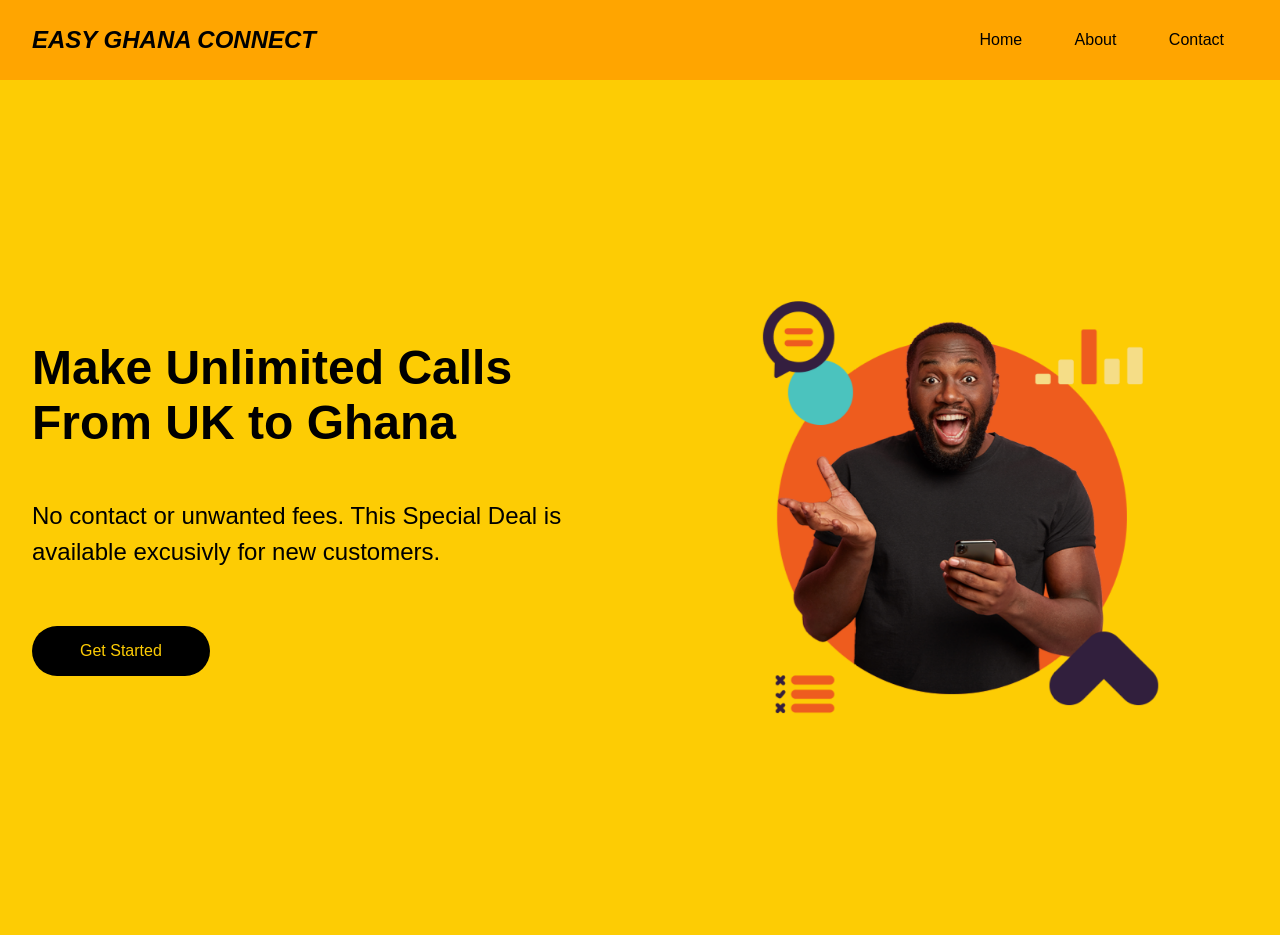
==== index.html @ 9e5a7309 "first commit" ====
<!DOCTYPE html>
<html lang="en">
<head>
    <meta charset="UTF-8">
    <meta name="viewport" content="width=device-width, initial-scale=1.0">
    <title>Document</title>
    <link rel="stylesheet" href="style.css">
</head>
<body>
    <nav>
        <div class="logo">EASY GHANA CONNECT  </div>
        <div class="nav-items">
            <a href="index.html">Home</a>
            <a href="about.html">About</a>
            <a href="contact.html">Contact</a>
        </div>
       
    </nav>
    <section class="hero">
        <div class="hero-container">
            <div class="column-left">
                <h1>Make Unlimited Calls From UK to Ghana</h1>
                <p>No contact or unwanted fees. This Special Deal is available excusivly for new customers.</p>
                <button>Get Started</button>
            </div>
            <div class="column-right">
                <img src="./Custome_insight_01.png" alt="illustration" class="hero-image">
            </div>
        </div>
    </section>
</body>
</html>
---- style.css ----
*{
    box-sizing:border-box;
    margin: 0;
    padding:0;
    font-family: Verdana, Geneva, Tahoma, sans-serif;
}
nav{
    height: 80px;
    background: orange;
    display: flex;
    justify-content: space-between;
    align-items: center;
    padding: 0 2rem ;
}

.logo {
    color: #000;
    font-size: 1.5rem;
    font-weight: bold;
    font-style:italic;


}

nav a {
   text-decoration: none;
   color: #000;
   padding: 0 1.5rem; 
}

.hero{
    background: #fdcc04;
}

.hero-container{
    display: grid;
    grid-template-columns: 1fr 1fr;
    height: 95vh;
    padding: 4rem 2rem;
    max-width: 1300px;
    margin: 0 auto;
    gap: 2rem;
}


.column-left{
    display: flex;
    flex-direction: column;
    justify-content: center;
    align-items: flex-start;
    color:#000;
    max-width: 600px;
    gap: 1.5rem;
    flex: 1;
    
   
}

.column-left h1 {
    margin-bottom:  1.5rem;
    font-size: 3rem;
}

.column-left p{
    margin-bottom: 2rem;
    font-size: 1.5rem;
    line-height: 1.5;
}

button{
    padding: 1rem 3rem;
    font-size: 1rem;
    border: none;
    color: #fdcc04;
    background: #000;
    cursor: pointer;
    border-radius: 50px;
    transition: all 0.3s ease;

}

button:hover{
    background: #fff;
    color:#000;

}

.column-right {
    display: flex;
    justify-content: center;
    align-items: center;
   

}

.hero-image{
    width: 100%;
    height:auto;
    max-width: 500px;

}

 @media screen and (max-width: 768px){
    .hero-container{
        grid-template-columns: 1fr;
        height: auto;
        text-align: center;
    
    }
    
    .column.left, .column-right{
        padding: 1rem 0;
        align-items: center;
    }

    .hero-image{
        max-width: 80%;
        height: auto;
    }
}

@keyframes fadeInUp {
  0% {
    opacity: 0;
    transform: translateY(30px);
  }
  100% {
    opacity: 1;
    transform: translateY(0);
  }
}

.column-left,
.column-right {
  opacity: 0;
  animation: fadeInUp 1s ease forwards;
}

.column-right {
  animation-delay: 0.5s; /* Image animates after text */
}

.column-left > * {
  opacity: 0;
  animation: fadeInUp 0.8s ease forwards;
}

.column-left h1 {
  animation-delay: 0.2s;
}

.column-left p {
  animation-delay: 0.4s;
}

.column-left button {
  animation-delay: 0.6s;
}
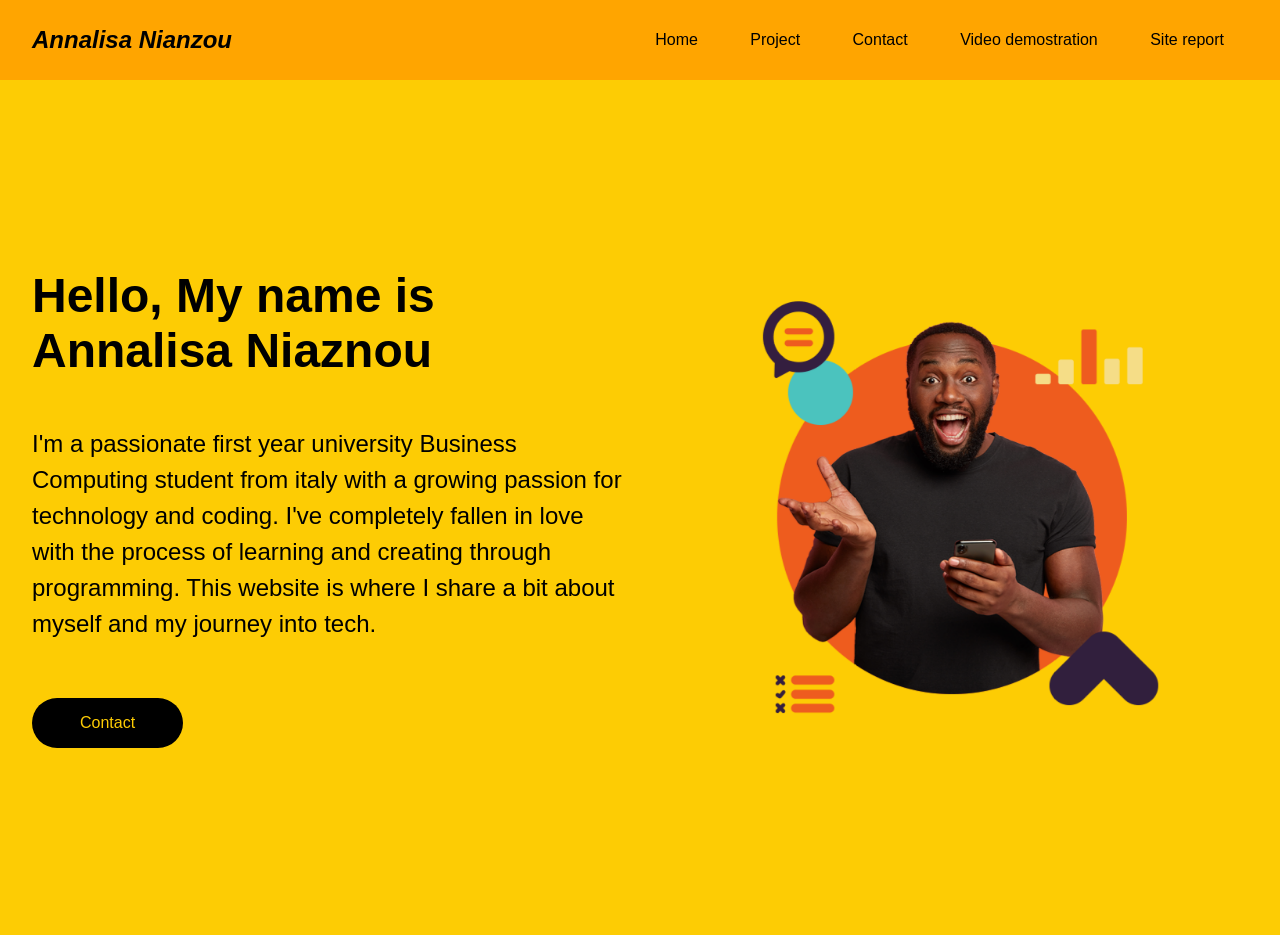
==== commit 533e5283: "footer" ====
--- a/index.html
+++ b/index.html
@@ -3,25 +3,32 @@
 <head>
     <meta charset="UTF-8">
     <meta name="viewport" content="width=device-width, initial-scale=1.0">
-    <title>Document</title>
+    <title>About me - Annalisa Nianzou</title>
     <link rel="stylesheet" href="style.css">
 </head>
 <body>
     <nav>
-        <div class="logo">EASY GHANA CONNECT  </div>
+        <div class="logo"> Annalisa Nianzou</div>
         <div class="nav-items">
             <a href="index.html">Home</a>
-            <a href="about.html">About</a>
+            <a href="project.html">Project</a>
             <a href="contact.html">Contact</a>
+            <a href="videoDemo.html">Video demostration</a>
+            <a href="sitereport.html">Site report</a>
+
         </div>
        
     </nav>
     <section class="hero">
         <div class="hero-container">
             <div class="column-left">
-                <h1>Make Unlimited Calls From UK to Ghana</h1>
-                <p>No contact or unwanted fees. This Special Deal is available excusivly for new customers.</p>
-                <button>Get Started</button>
+                <h1>Hello, My name is Annalisa Niaznou</h1>
+                <p>I'm a passionate first year university Business Computing student from italy with a growing passion for technology and coding.
+                    I've completely fallen in love with the process of learning and creating through programming.
+                    This website is where I share a bit about myself and my journey into tech.
+
+                </p>
+                <button onclick="window.local.href='contact.html'">Contact</button>
             </div>
             <div class="column-right">
                 <img src="./Custome_insight_01.png" alt="illustration" class="hero-image">
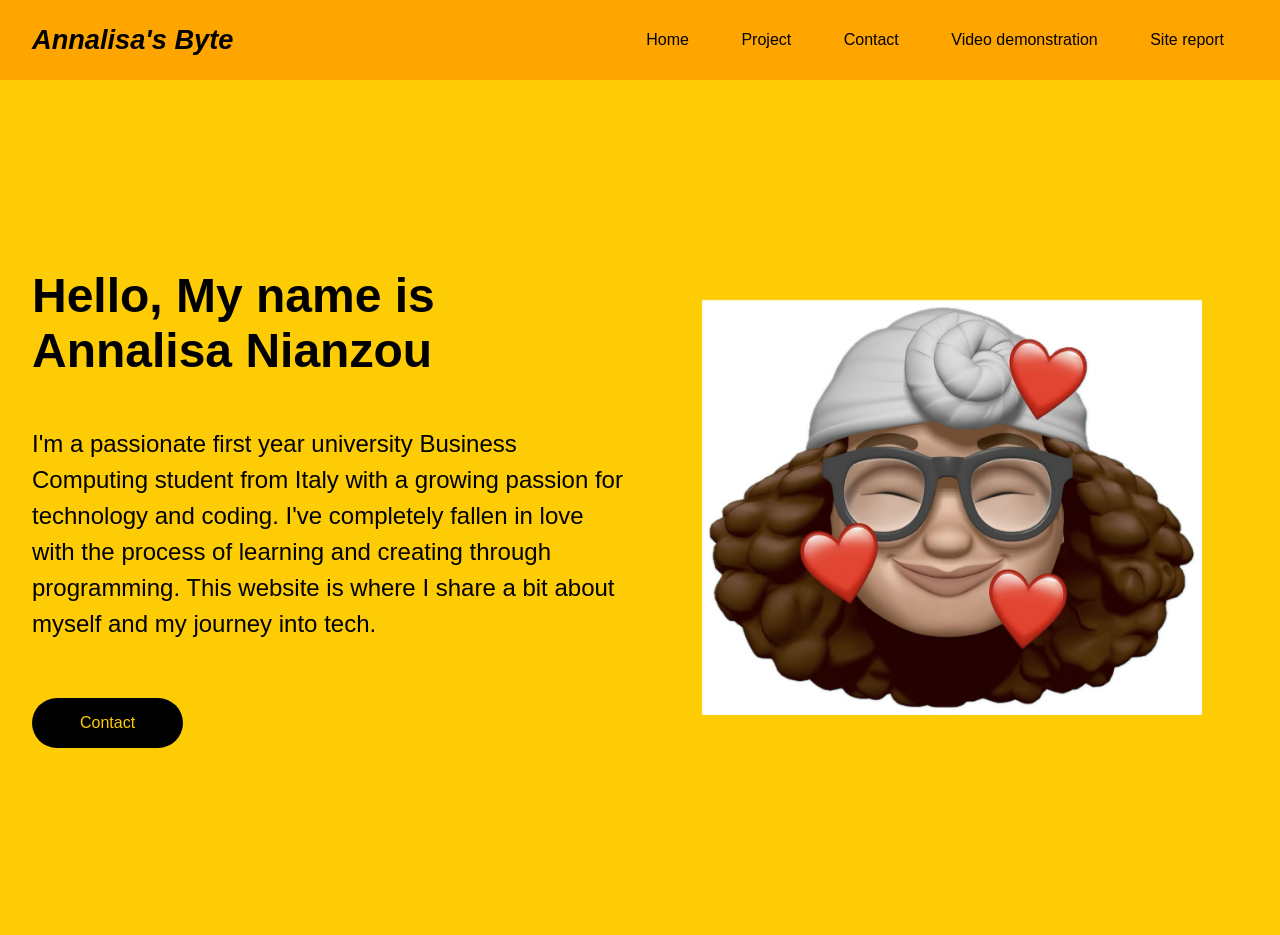
==== commit d8d5ae3b: "mobile" ====
--- a/index.html
+++ b/index.html
@@ -8,12 +8,12 @@
 </head>
 <body>
     <nav>
-        <div class="logo"> Annalisa Nianzou</div>
+        <div class="logo"> Annalisa's Byte</div>
         <div class="nav-items">
             <a href="index.html">Home</a>
             <a href="project.html">Project</a>
             <a href="contact.html">Contact</a>
-            <a href="videoDemo.html">Video demostration</a>
+            <a href="videoDemo.html">Video demonstration</a>
             <a href="sitereport.html">Site report</a>
 
         </div>
@@ -22,16 +22,16 @@
     <section class="hero">
         <div class="hero-container">
             <div class="column-left">
-                <h1>Hello, My name is Annalisa Niaznou</h1>
-                <p>I'm a passionate first year university Business Computing student from italy with a growing passion for technology and coding.
+                <h1>Hello, My name is Annalisa Nianzou</h1>
+                <p>I'm a passionate first year university Business Computing student from Italy with a growing passion for technology and coding.
                     I've completely fallen in love with the process of learning and creating through programming.
                     This website is where I share a bit about myself and my journey into tech.
 
                 </p>
-                <button onclick="window.local.href='contact.html'">Contact</button>
+                <button>Contact</button>
             </div>
             <div class="column-right">
-                <img src="./Custome_insight_01.png" alt="illustration" class="hero-image">
+                <img src="./PHOTO-2025-07-01-23-01-00.jpg" alt="illustration" class="hero-image">
             </div>
         </div>
     </section>
--- a/style.css
+++ b/style.css
@@ -15,7 +15,7 @@
 
 .logo {
     color: #000;
-    font-size: 1.5rem;
+    font-size: 1.7rem;
     font-weight: bold;
     font-style:italic;
 
@@ -111,6 +111,8 @@
     .column.left, .column-right{
         padding: 1rem 0;
         align-items: center;
+        justify-content: center;
+        text-align: center;
     }
 
     .hero-image{
@@ -155,4 +157,39 @@
 
 .column-left button {
   animation-delay: 0.6s;
+}
+@media screen and (max-width: 768px) {
+  nav {
+    flex-direction: column;
+    height: auto;
+    padding: 1rem;
+  }
+
+  .nav-items {
+    display: flex;
+    flex-direction: column;
+    align-items: center;
+    width: 100%;
+    margin-top: 1rem;
+}
+  .hero-container{
+    padding: 2rem 1rem;
+    text-align: center;
+  }
+
+  .column-left, .column-right {
+    align-items: center;
+    justify-content: center;
+    padding: 1rem 0;
+  }
+  
+  .hero-image {
+    max-width: 80%;
+  }
+
+  .nav-items a {
+    display: block;
+    padding: 1rem 0;
+    text-align: center;
+  }
 }
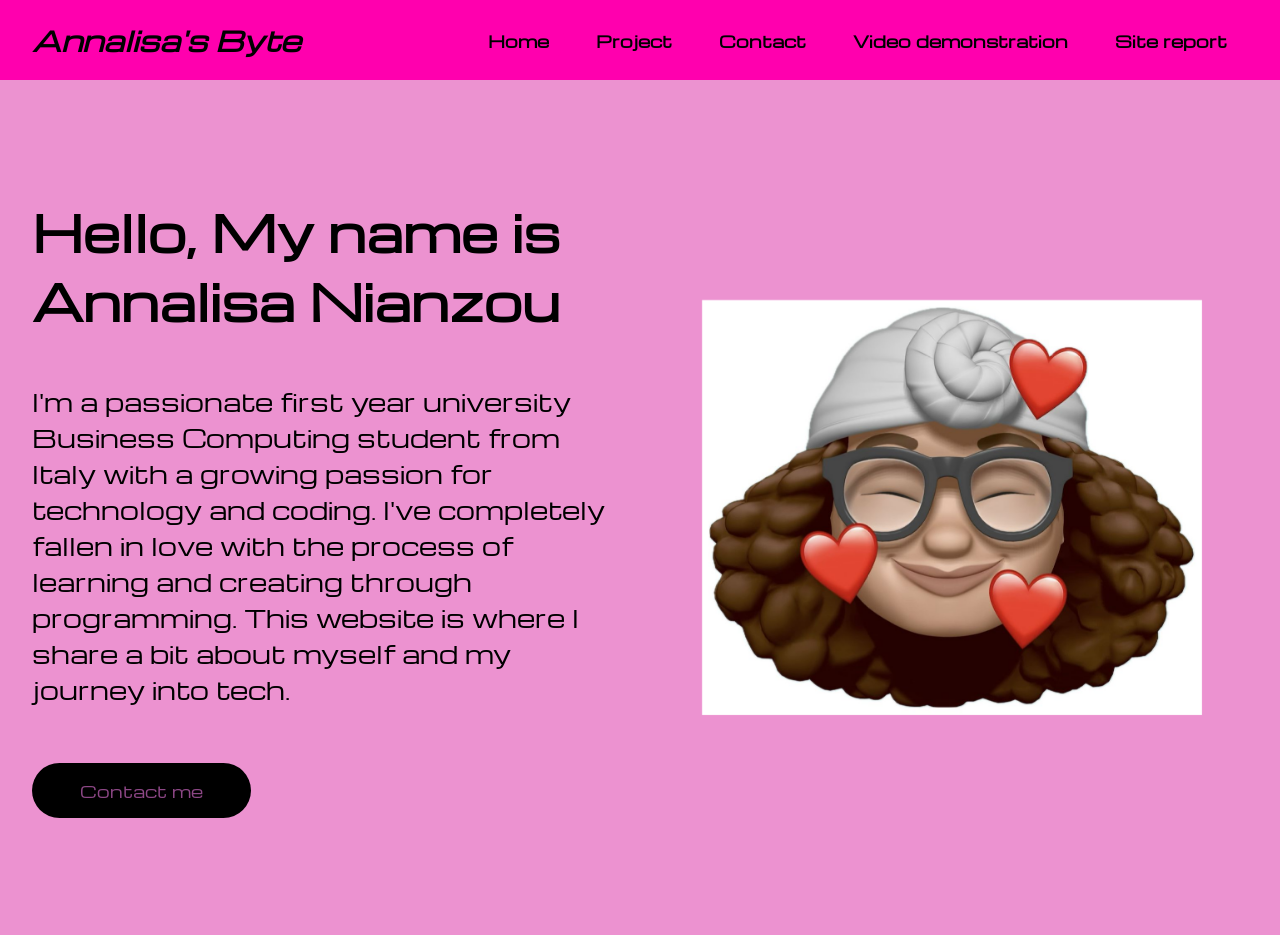
==== commit 98353565: "nav-items" ====
--- a/index.html
+++ b/index.html
@@ -28,7 +28,7 @@
                     This website is where I share a bit about myself and my journey into tech.
 
                 </p>
-                <button>Contact</button>
+                <button>Contact me</button>
             </div>
             <div class="column-right">
                 <img src="./PHOTO-2025-07-01-23-01-00.jpg" alt="illustration" class="hero-image">
--- a/style.css
+++ b/style.css
@@ -1,16 +1,24 @@
+/*Importing Google font*/
+@import url('https://fonts.googleapis.com/css2?family=Michroma&display=swap');
+
 *{
     box-sizing:border-box;
     margin: 0;
     padding:0;
-    font-family: Verdana, Geneva, Tahoma, sans-serif;
+    font-family: "Michroma", sans-serif;
+   
+
+   
 }
 nav{
     height: 80px;
-    background: orange;
+    background: rgb(255, 0, 174);
     display: flex;
     justify-content: space-between;
     align-items: center;
     padding: 0 2rem ;
+  
+
 }
 
 .logo {
@@ -28,8 +36,23 @@
    padding: 0 1.5rem; 
 }
 
+.nav-items a {
+  display: inline-block;
+  padding: 10px 16px;
+  background-color: rgb(255, 0, 174);
+  color: black;
+  text-decoration: none;
+  border-radius: 50px;
+  margin: 5px;
+  font-weight: bold;
+  transition: all 0.3s ease;
+}
+
+.nav-items a:hover{
+  background-color: white;
+}
 .hero{
-    background: #fdcc04;
+    background: #ec92d0;
 }
 
 .hero-container{
@@ -71,7 +94,7 @@
     padding: 1rem 3rem;
     font-size: 1rem;
     border: none;
-    color: #fdcc04;
+    color: #8d4786;
     background: #000;
     cursor: pointer;
     border-radius: 50px;
@@ -139,7 +162,7 @@
 }
 
 .column-right {
-  animation-delay: 0.5s; /* Image animates after text */
+  animation-delay: 0.5s; 
 }
 
 .column-left > * {
@@ -158,7 +181,7 @@
 .column-left button {
   animation-delay: 0.6s;
 }
-@media screen and (max-width: 768px) {
+@media screen and (max-width: 800px) {
   nav {
     flex-direction: column;
     height: auto;
@@ -192,4 +215,5 @@
     padding: 1rem 0;
     text-align: center;
   }
-}+}
+
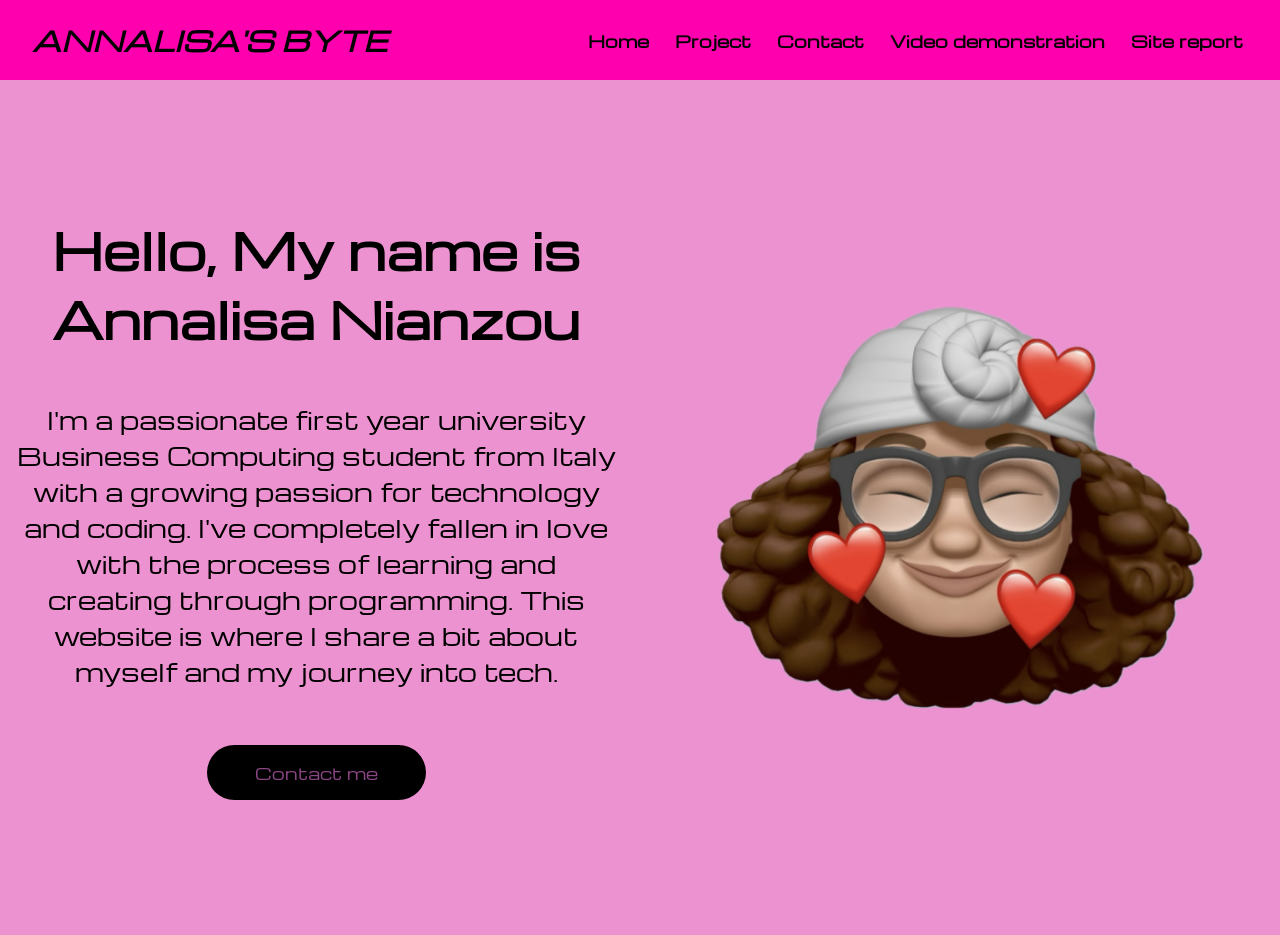
==== commit 159cc8a1: "Mobile Navigation" ====
--- a/index.html
+++ b/index.html
@@ -7,8 +7,9 @@
     <link rel="stylesheet" href="style.css">
 </head>
 <body>
-    <nav>
-        <div class="logo"> Annalisa's Byte</div>
+    <nav> 
+        <div class="logo"> ANNALISA'S BYTE</div>
+        <button class="menu-toggle" aria-label="Toggle menu">☰</button>
         <div class="nav-items">
             <a href="index.html">Home</a>
             <a href="project.html">Project</a>
@@ -31,9 +32,18 @@
                 <button>Contact me</button>
             </div>
             <div class="column-right">
-                <img src="./PHOTO-2025-07-01-23-01-00.jpg" alt="illustration" class="hero-image">
+                <img src="./Subject 2.png" alt="illustration" class="hero-image">
             </div>
         </div>
     </section>
+    <script>
+        const toggleButton = document.querySelector('.menu-toggle');
+        const navItems = document.querySelector('.nav-items');
+
+        toggleButton.addEventListener('click',() => {
+            navItems.classList.toggle('show');
+        });
+    </script>
+ 
 </body>
 </html>
--- a/style.css
+++ b/style.css
@@ -8,7 +8,7 @@
     font-family: "Michroma", sans-serif;
    
 
-   
+
 }
 nav{
     height: 80px;
@@ -17,9 +17,26 @@
     justify-content: space-between;
     align-items: center;
     padding: 0 2rem ;
-  
-
-}
+    
+}
+
+/*#menu-close-button {
+  display: none;
+  background: none;
+  border: none;
+  color: white;
+  font-size: 1.5rem;
+  cursor: pointer;
+  padding: 0.5rem;
+  border-radius: 50%;
+  transition: all 0.3s ease;
+}
+
+#menu-close-button:hover {
+  background-color: white;
+  color: black;
+}*/
+
 
 .logo {
     color: #000;
@@ -51,6 +68,7 @@
 .nav-items a:hover{
   background-color: white;
 }
+
 .hero{
     background: #ec92d0;
 }
@@ -117,31 +135,30 @@
 }
 
 .hero-image{
-    width: 100%;
+    max-width: 100%;
     height:auto;
     max-width: 500px;
 
 }
 
- @media screen and (max-width: 768px){
-    .hero-container{
-        grid-template-columns: 1fr;
-        height: auto;
-        text-align: center;
-    
-    }
-    
-    .column.left, .column-right{
-        padding: 1rem 0;
-        align-items: center;
-        justify-content: center;
-        text-align: center;
-    }
-
-    .hero-image{
-        max-width: 80%;
-        height: auto;
-    }
+@media screen and (max-width: 768px){
+  .hero-container{
+      grid-template-columns: 1fr;
+      height: auto;
+      text-align: center;
+  
+  }
+  
+  .column.left, .column-right{
+      padding: 1rem 0;
+      align-items: center;
+
+  }
+
+  .hero-image{
+      max-width: 80%;
+      height: auto;
+  }
 }
 
 @keyframes fadeInUp {
@@ -154,9 +171,7 @@
     transform: translateY(0);
   }
 }
-
-.column-left,
-.column-right {
+.column-left,.column-right {
   opacity: 0;
   animation: fadeInUp 1s ease forwards;
 }
@@ -181,20 +196,57 @@
 .column-left button {
   animation-delay: 0.6s;
 }
+
+.menu-toggle{
+  display: none;
+}
+
+.nav-items {
+  display: flex;
+  gap: 1rem;
+}
+
 @media screen and (max-width: 800px) {
+  .menu-toggle {
+    display: block;
+    background: none;
+    border: none;
+    font-size: 2rem;
+    color: white;
+    cursor: pointer;
+  }
   nav {
     flex-direction: column;
     height: auto;
     padding: 1rem;
   }
-
+  
   .nav-items {
-    display: flex;
+    display: none;
     flex-direction: column;
-    align-items: center;
+    align-items: flex-start;
     width: 100%;
     margin-top: 1rem;
-}
+    background: rgb(255, 0, 174);
+    border-radius: 10px;
+    padding: 1rem 0;
+}
+.nav-items.show {
+  display: flex;
+}
+  .nav-items a {
+    display: block;
+    padding: 1rem 2rem;
+    width: 100%;
+    text-align: left;
+    color: black;
+    background-color: transparent;
+    border-radius: 0;
+    font-weight: bold;
+    transition: all 0.3s ease;
+  }
+
+  }
   .hero-container{
     padding: 2rem 1rem;
     text-align: center;
@@ -213,7 +265,16 @@
   .nav-items a {
     display: block;
     padding: 1rem 0;
-    text-align: center;
-  }
-}
-
+    text-align: left;
+  }
+  nav {
+    flex-wrap: wrap;
+  }
+
+
+
+
+
+
+
+
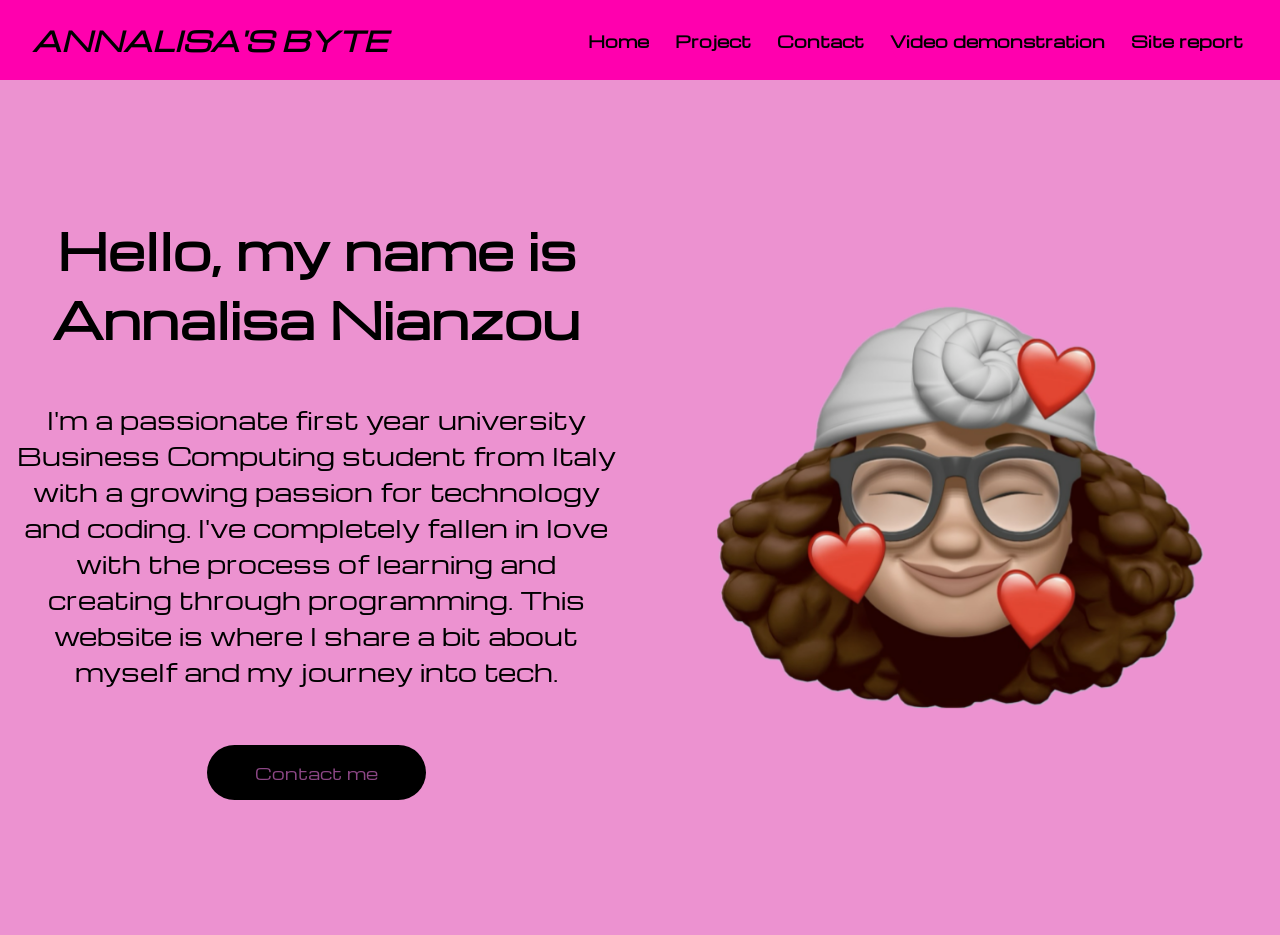
==== commit 5ed5430a: "added-contact-bar" ====
--- a/index.html
+++ b/index.html
@@ -3,7 +3,7 @@
 <head>
     <meta charset="UTF-8">
     <meta name="viewport" content="width=device-width, initial-scale=1.0">
-    <title>About me - Annalisa Nianzou</title>
+    <title>Home - Annalisa Nianzou</title>
     <link rel="stylesheet" href="style.css">
 </head>
 <body>
@@ -23,7 +23,7 @@
     <section class="hero">
         <div class="hero-container">
             <div class="column-left">
-                <h1>Hello, My name is Annalisa Nianzou</h1>
+                <h1>Hello, my name is Annalisa Nianzou</h1>
                 <p>I'm a passionate first year university Business Computing student from Italy with a growing passion for technology and coding.
                     I've completely fallen in love with the process of learning and creating through programming.
                     This website is where I share a bit about myself and my journey into tech.
@@ -32,7 +32,7 @@
                 <button>Contact me</button>
             </div>
             <div class="column-right">
-                <img src="./Subject 2.png" alt="illustration" class="hero-image">
+                <img src="./image.png" alt="illustration" class="hero-image">
             </div>
         </div>
     </section>
--- a/style.css
+++ b/style.css
@@ -19,23 +19,6 @@
     padding: 0 2rem ;
     
 }
-
-/*#menu-close-button {
-  display: none;
-  background: none;
-  border: none;
-  color: white;
-  font-size: 1.5rem;
-  cursor: pointer;
-  padding: 0.5rem;
-  border-radius: 50%;
-  transition: all 0.3s ease;
-}
-
-#menu-close-button:hover {
-  background-color: white;
-  color: black;
-}*/
 
 
 .logo {
